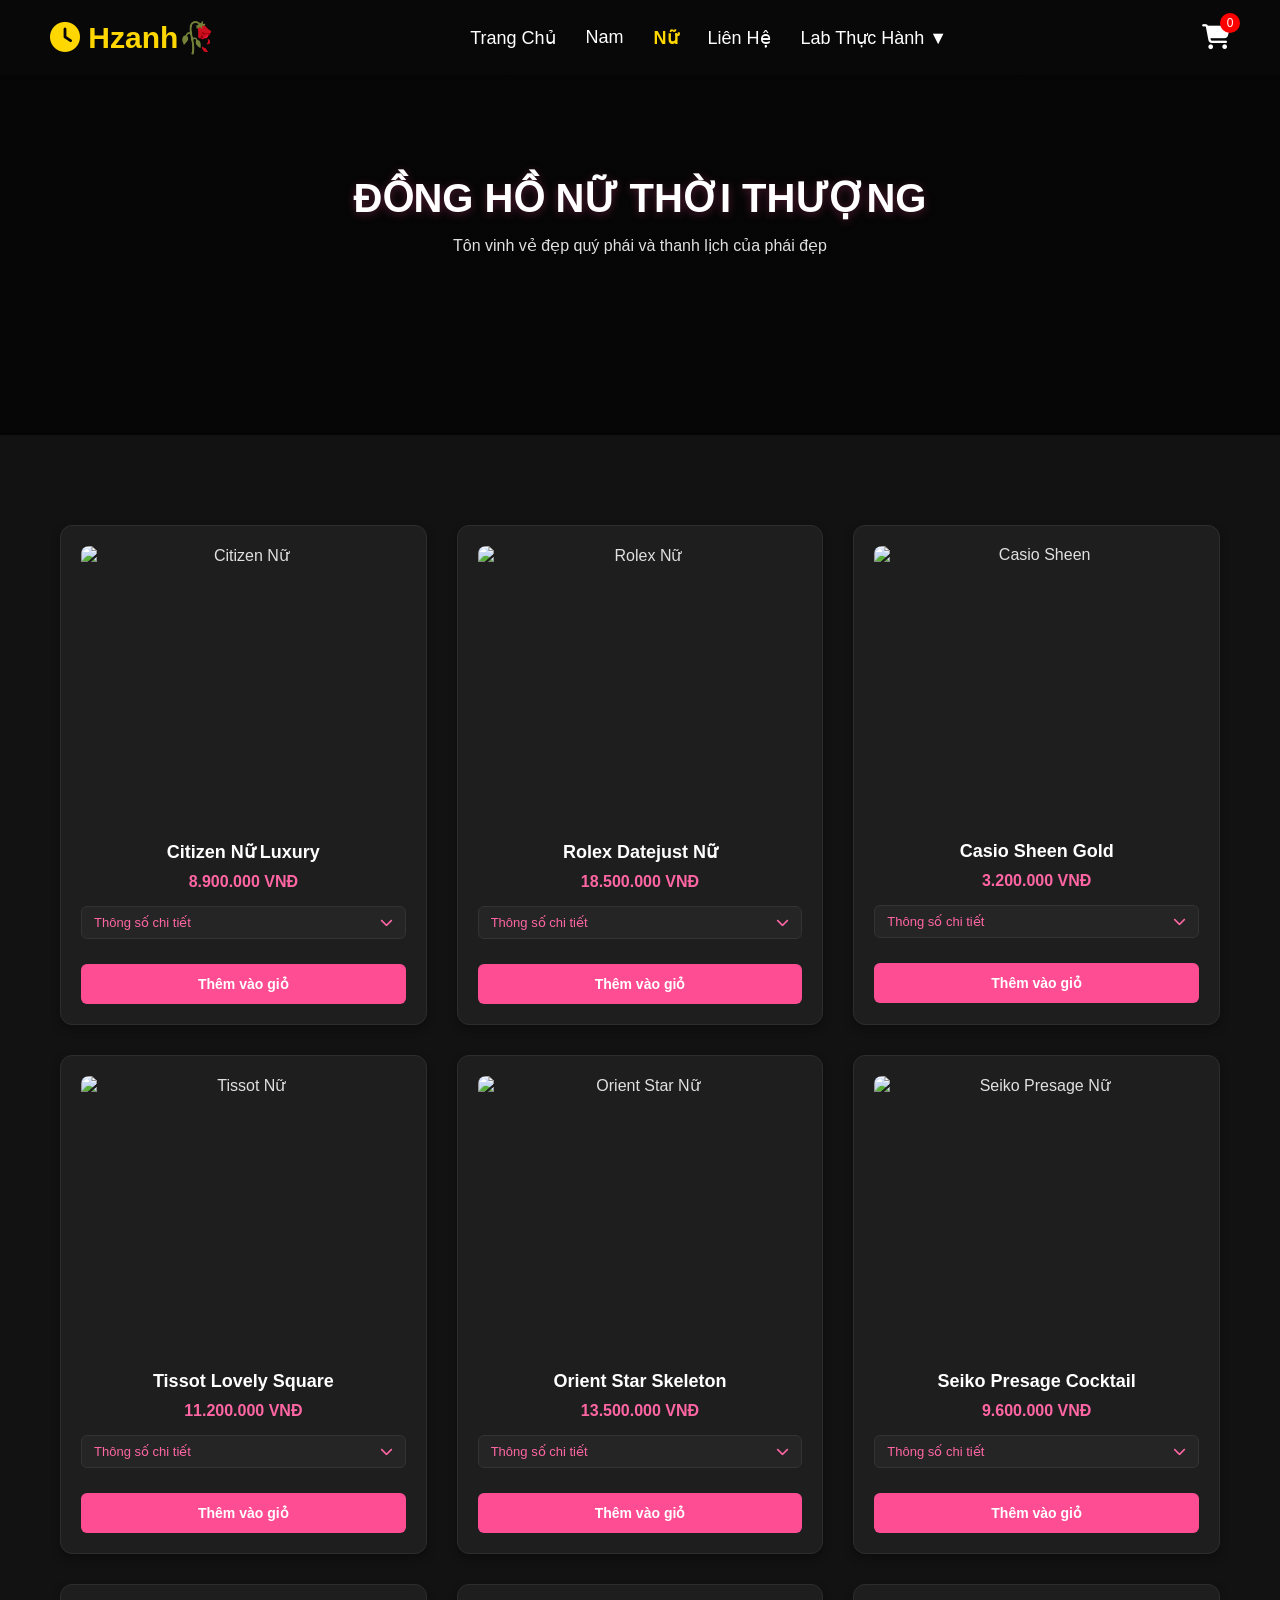
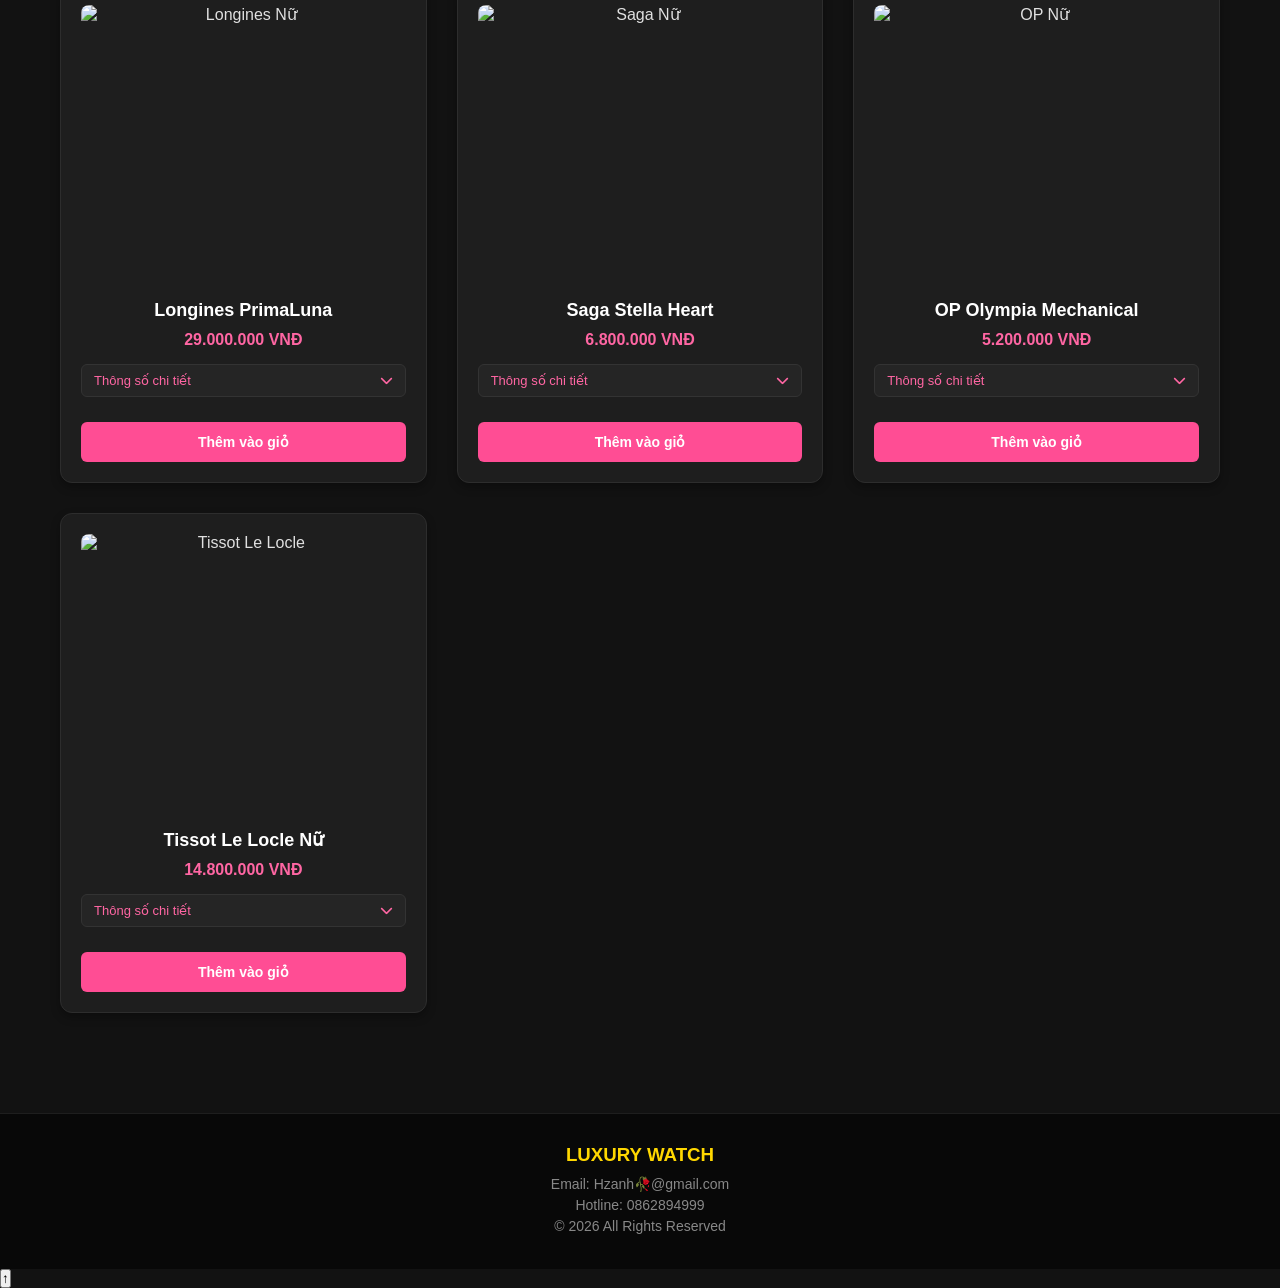
==== nu.html @ 160dbbc7 "Add files via upload" ====
<!DOCTYPE html>
<html lang="vi">

<head>
    <meta charset="UTF-8">
    <meta name="viewport" content="width=device-width, initial-scale=1.0">
    <title>Đồng Hồ Nữ - Hzanh🥀</title>

    <link rel="stylesheet" href="style.css">

    <link rel="stylesheet" href="https://cdnjs.cloudflare.com/ajax/libs/font-awesome/6.5.1/css/all.min.css">
</head>

<body>

    <header>
        <div class="logo">
            <i class="fa-solid fa-clock"></i>
            Hzanh🥀
        </div>

        <nav>
            <a href="index.html">Trang Chủ</a>
            <a href="nam.html">Nam</a>
            <a href="nu.html" style="color: gold; font-weight: bold;">Nữ</a>
            <a href="#">Liên Hệ</a>

            <div class="dropdown">
                <a href="#">Lab Thực Hành ▼</a>
                <div class="dropdown-content">
                    <a href="#">Lab 1</a>
                    <a href="#">Lab 2</a>
                    <a href="#">Lab 3</a>
                    <a href="#">Lab 4</a>
                    <a href="#">Lab 5</a>
                </div>
            </div>
        </nav>

        <div class="cart">
            <i class="fa-solid fa-cart-shopping"></i>
            <span id="cart-count">0</span>
        </div>
    </header>

    <section class="banner" style="background-image: linear-gradient(rgba(0,0,0,0.5), rgba(0,0,0,0.5)), url('images/banner-nu.jpg'); min-height: 40vh;">
        <div class="banner-content">
            <h1>ĐỒNG HỒ NỮ THỜI THƯỢNG</h1>
            <p>Tôn vinh vẻ đẹp quý phái và thanh lịch của phái đẹp</p>
        </div>
    </section>

    <section class="products" style="padding: 50px 20px;">
        
        <div class="card">
            <img src="images/citizen.jpg" alt="Citizen Nữ">
            <h3>Citizen Nữ Luxury</h3>
            <p class="price">8.900.000 VNĐ</p>
            <div class="toggle-specs-btn">
                Thông số chi tiết <i class="fa-solid fa-chevron-down"></i>
            </div>
            <div class="product-specs-dropdown">
                <p class="desc">Đỉnh cao chế tác cơ khí lộ tim Open Heart quyến rũ.</p>
                <ul>
                    <li><i class="fa-solid fa-circle-info"></i> <span>Bộ máy:</span> Automatic (Cơ tự động Nhật Bản)</li>
                    <li><i class="fa-solid fa-circle-info"></i> <span>Kích thước:</span> 34 mm</li>
                    <li><i class="fa-solid fa-circle-info"></i> <span>Mặt kính:</span> Sapphire nguyên khối</li>
                    <li><i class="fa-solid fa-circle-info"></i> <span>Chống nước:</span> 5 ATM</li>
                </ul>
            </div>
            <button>Thêm vào giỏ</button>
        </div>

        <div class="card">
            <img src="images/nu-1.jpg" alt="Rolex Nữ">
            <h3>Rolex Datejust Nữ</h3>
            <p class="price">18.500.000 VNĐ</p>
            <div class="toggle-specs-btn">
                Thông số chi tiết <i class="fa-solid fa-chevron-down"></i>
            </div>
            <div class="product-specs-dropdown">
                <p class="desc">Vẻ đẹp trường tồn vượt thời gian với vành khía sang trọng.</p>
                <ul>
                    <li><i class="fa-solid fa-circle-info"></i> <span>Bộ máy:</span> Automatic Calibre Thụy Sĩ</li>
                    <li><i class="fa-solid fa-circle-info"></i> <span>Kích thước:</span> 28 mm</li>
                    <li><i class="fa-solid fa-circle-info"></i> <span>Tính năng:</span> Lịch ngày góc 3 giờ kính lúp</li>
                    <li><i class="fa-solid fa-circle-info"></i> <span>Chống nước:</span> 10 ATM</li>
                </ul>
            </div>
            <button>Thêm vào giỏ</button>
        </div>

        <div class="card">
            <img src="images/nu-2.jpg" alt="Casio Sheen">
            <h3>Casio Sheen Gold</h3>
            <p class="price">3.200.000 VNĐ</p>
            <div class="toggle-specs-btn">
                Thông số chi tiết <i class="fa-solid fa-chevron-down"></i>
            </div>
            <div class="product-specs-dropdown">
                <p class="desc">Màu vàng gold sang chảnh với chuyển động cơ học mượt mà.</p>
                <ul>
                    <li><i class="fa-solid fa-circle-info"></i> <span>Bộ máy:</span> Automatic (Máy cơ lộ đáy)</li>
                    <li><i class="fa-solid fa-circle-info"></i> <span>Kích thước:</span> 32 mm</li>
                    <li><i class="fa-solid fa-circle-info"></i> <span>Vỏ & Dây:</span> Thép mạ PVD vàng công nghệ cao</li>
                    <li><i class="fa-solid fa-circle-info"></i> <span>Chống nước:</span> 3 ATM</li>
                </ul>
            </div>
            <button>Thêm vào giỏ</button>
        </div>

        <div class="card">
            <img src="images/nu-3.jpg" alt="Tissot Nữ">
            <h3>Tissot Lovely Square</h3>
            <p class="price">11.200.000 VNĐ</p>
            <div class="toggle-specs-btn">
                Thông số chi tiết <i class="fa-solid fa-chevron-down"></i>
            </div>
            <div class="product-specs-dropdown">
                <p class="desc">Đồng hồ mặt vuông cổ điển đậm chất quý cô Paris.</p>
                <ul>
                    <li><i class="fa-solid fa-circle-info"></i> <span>Bộ máy:</span> Automatic Powermatic Thụy Sĩ</li>
                    <li><i class="fa-solid fa-circle-info"></i> <span>Kích thước:</span> 20x20 mm (Mặt vuông nhỏ)</li>
                    <li><i class="fa-solid fa-circle-info"></i> <span>Mặt số:</span> Đính 12 viên kim cương nhân tạo</li>
                    <li><i class="fa-solid fa-circle-info"></i> <span>Chống nước:</span> 3 ATM</li>
                </ul>
            </div>
            <button>Thêm vào giỏ</button>
        </div>

        <div class="card">
            <img src="images/nu-4.jpg" alt="Orient Star Nữ">
            <h3>Orient Star Skeleton</h3>
            <p class="price">13.500.000 VNĐ</p>
            <div class="toggle-specs-btn">
                Thông số chi tiết <i class="fa-solid fa-chevron-down"></i>
            </div>
            <div class="product-specs-dropdown">
                <p class="desc">Thiết kế bán lộ cơ tuyệt mỹ để lộ những chuyển động tinh xảo.</p>
                <ul>
                    <li><i class="fa-solid fa-circle-info"></i> <span>Bộ máy:</span> In-house Automatic Made in Japan</li>
                    <li><i class="fa-solid fa-circle-info"></i> <span>Kích thước:</span> 30.5 mm</li>
                    <li><i class="fa-solid fa-circle-info"></i> <span>Thời gian trữ cót:</span> Lên đến 50 giờ</li>
                    <li><i class="fa-solid fa-circle-info"></i> <span>Chống nước:</span> 5 ATM</li>
                </ul>
            </div>
            <button>Thêm vào giỏ</button>
        </div>

        <div class="card">
            <img src="images/nu-5.jpg" alt="Seiko Presage Nữ">
            <h3>Seiko Presage Cocktail</h3>
            <p class="price">9.600.000 VNĐ</p>
            <div class="toggle-specs-btn">
                Thông số chi tiết <i class="fa-solid fa-chevron-down"></i>
            </div>
            <div class="product-specs-dropdown">
                <p class="desc">Họa tiết tia sương lấp lánh lấy cảm hứng từ những ly cocktail quyến rũ.</p>
                <ul>
                    <li><i class="fa-solid fa-circle-info"></i> <span>Bộ máy:</span> Automatic Caliber 4R38</li>
                    <li><i class="fa-solid fa-circle-info"></i> <span>Kích thước:</span> 33.8 mm</li>
                    <li><i class="fa-solid fa-circle-info"></i> <span>Tính năng:</span> Hỗ trợ cót tay & dừng kim giây</li>
                    <li><i class="fa-solid fa-circle-info"></i> <span>Chống nước:</span> 5 ATM</li>
                </ul>
            </div>
            <button>Thêm vào giỏ</button>
        </div>

        <div class="card">
            <img src="images/nu-6.jpg" alt="Longines Nữ">
            <h3>Longines PrimaLuna</h3>
            <p class="price">29.000.000 VNĐ</p>
            <div class="toggle-specs-btn">
                Thông số chi tiết <i class="fa-solid fa-chevron-down"></i>
            </div>
            <div class="product-specs-dropdown">
                <p class="desc">Tuyệt tác lấy cảm hứng từ vẻ đẹp huyền ảo của mặt trăng.</p>
                <ul>
                    <li><i class="fa-solid fa-circle-info"></i> <span>Bộ máy:</span> Automatic Thụy Sĩ đỉnh cao</li>
                    <li><i class="fa-solid fa-circle-info"></i> <span>Kích thước:</span> 30 mm</li>
                    <li><i class="fa-solid fa-circle-info"></i> <span>Kim đồng hồ:</span> Kim thép xanh nung đẳng cấp</li>
                    <li><i class="fa-solid fa-circle-info"></i> <span>Chống nước:</span> 3 ATM</li>
                </ul>
            </div>
            <button>Thêm vào giỏ</button>
        </div>

        <div class="card">
            <img src="images/nu-7.jpg" alt="Saga Nữ">
            <h3>Saga Stella Heart</h3>
            <p class="price">6.800.000 VNĐ</p>
            <div class="toggle-specs-btn">
                Thông số chi tiết <i class="fa-solid fa-chevron-down"></i>
            </div>
            <div class="product-specs-dropdown">
                <p class="desc">Sự pha trộn độc đáo giữa đồng hồ cơ và lắc tay đính đá Swarovski.</p>
                <ul>
                    <li><i class="fa-solid fa-circle-info"></i> <span>Bộ máy:</span> Automatic (Cơ tự động trữ cót lâu)</li>
                    <li><i class="fa-solid fa-circle-info"></i> <span>Kích thước:</span> 28 mm</li>
                    <li><i class="fa-solid fa-circle-info"></i> <span>Chất liệu:</span> Đính đá pha lê Swarovski chính hãng</li>
                    <li><i class="fa-solid fa-circle-info"></i> <span>Chống nước:</span> 3 ATM</li>
                </ul>
            </div>
            <button>Thêm vào giỏ</button>
        </div>

        <div class="card">
            <img src="images/nu-8.jpg" alt="OP Nữ">
            <h3>OP Olympia Mechanical</h3>
            <p class="price">5.200.000 VNĐ</p>
            <div class="toggle-specs-btn">
                Thông số chi tiết <i class="fa-solid fa-chevron-down"></i>
            </div>
            <div class="product-specs-dropdown">
                <p class="desc">Thiết kế tiểu Rolex sang trọng với mức giá cực kỳ phải chăng.</p>
                <ul>
                    <li><i class="fa-solid fa-circle-info"></i> <span>Bộ máy:</span> Automatic (Máy cơ Nhật Bản bền bỉ)</li>
                    <li><i class="fa-solid fa-circle-info"></i> <span>Kích thước:</span> 26 mm (Cực ôm tay nhỏ)</li>
                    <li><i class="fa-solid fa-circle-info"></i> <span>Kính:</span> Kính Sapphire chống trầy xước tuyệt đối</li>
                    <li><i class="fa-solid fa-circle-info"></i> <span>Chống nước:</span> 3 ATM</li>
                </ul>
            </div>
            <button>Thêm vào giỏ</button>
        </div>

        <div class="card">
            <img src="images/nu-9.jpg" alt="Tissot Le Locle">
            <h3>Tissot Le Locle Nữ</h3>
            <p class="price">14.800.000 VNĐ</p>
            <div class="toggle-specs-btn">
                Thông số chi tiết <i class="fa-solid fa-chevron-down"></i>
            </div>
            <div class="product-specs-dropdown">
                <p class="desc">Mang tên thị trấn khai sinh ra Tissot - Cổ điển đậm chất di sản châu Âu.</p>
                <ul>
                    <li><i class="fa-solid fa-circle-info"></i> <span>Bộ máy:</span> Automatic Swiss Made chuẩn chỉnh</li>
                    <li><i class="fa-solid fa-circle-info"></i> <span>Kích thước:</span> 29 mm</li>
                    <li><i class="fa-solid fa-circle-info"></i> <span>Họa tiết:</span> Mặt số dập vân Guilloché vô cùng tinh xảo</li>
                    <li><i class="fa-solid fa-circle-info"></i> <span>Chống nước:</span> 3 ATM</li>
                </ul>
            </div>
            <button>Thêm vào giỏ</button>
        </div>

    </section>

    <footer>
        <h3>LUXURY WATCH</h3>
        <p>Email: Hzanh🥀@gmail.com</p>
        <p>Hotline: 0862894999</p>
        <p>© 2026 All Rights Reserved</p>
    </footer>

    <button id="topBtn">↑</button>

    <script src="scrip.js"></script>

</body>

</html>
---- style.css ----
/* ==========================================================================
   1. CẤU HÌNH CHUNG & RESET MẶC ĐỊNH
   ========================================================================== */
* {
    margin: 0;
    padding: 0;
    box-sizing: border-box;
    font-family: Arial, sans-serif;
}

body {
    background-color: #121212; /* Màu đen xám, dịu mắt không bị chói */
    color: #e0e0e0;           /* Chữ màu trắng xám nhẹ */
}

/* ==========================================================================
   2. HEADER & THANH ĐIỀU HƯỚNG (MENU)
   ========================================================================== */
header {
    background-color: #080808 !important; /* Đen tuyền cực sang */
    padding: 20px 50px;
    display: flex;
    justify-content: space-between;
    align-items: center;
    position: sticky;
    top: 0;
    z-index: 1000;
}

.logo {
    color: gold;
    font-size: 30px;
    font-weight: bold;
}

nav {
    display: flex;
    gap: 30px;
    align-items: center;
}

nav a {
    color: white;
    text-decoration: none;
    font-size: 18px;
    transition: color 0.3s ease;
}

nav a:hover {
    color: gold;
}

/* MENU DROPDOWN (LAB THỰC HÀNH) */
.dropdown {
    position: relative;
}

.dropdown-content {
    display: none;
    position: absolute;
    top: 30px;
    background: white;
    min-width: 180px;
    border-radius: 8px;
    overflow: hidden;
    box-shadow: 0 4px 10px rgba(0,0,0,0.3);
}

.dropdown-content a {
    display: block;
    color: black;
    padding: 12px;
    border-bottom: 1px solid #ddd;
}

.dropdown-content a:hover {
    background: #eee;
}

.dropdown:hover .dropdown-content {
    display: block;
}

/* GIỎ HÀNG (CART) */
.cart {
    color: white;
    font-size: 25px;
    position: relative;
}

#cart-count {
    position: absolute;
    top: -10px;
    right: -10px;
    background: red;
    color: white;
    border-radius: 50%;
    width: 20px;
    height: 20px;
    display: flex;
    justify-content: center;
    align-items: center;
    font-size: 12px;
}

/* ==========================================================================
   3. BANNER & KHU VỰC SIÊU SALE
   ========================================================================== */
.banner {
    background-image: linear-gradient(rgba(0,0,0,0.7), rgba(0,0,0,0.7)), url('images/banner-nu.jpg') !important;
    background-size: cover;
    background-position: center;
    padding: 100px 20px;
    text-align: center;
}

.banner-content h1 {
    color: #fff;
    font-size: 40px;
    margin-bottom: 15px;
    text-shadow: 0 2px 10px rgba(255, 77, 148, 0.3);
}

/* ==========================================================================
   4. CẤU TRÚC LƯỚI & CARD SẢN PHẨM (PRODUCTS)
   ========================================================================== */
.products {
    display: grid;
    grid-template-columns: repeat(auto-fit, minmax(280px, 1fr)); /* Chia cột tự động đều tăm tắp */
    gap: 30px;
    max-width: 1200px;
    margin: 40px auto;
    padding: 0 20px;
}

/* Khung bọc từng sản phẩm */
.card {
    background-color: #1e1e1e; /* Nền card màu xám tối */
    border: 1px solid #2d2d2d; /* Viền mờ phân cách */
    border-radius: 12px;
    padding: 20px;
    text-align: center;
    overflow: hidden;
    transition: all 0.4s cubic-bezier(0.165, 0.84, 0.44, 1);
    box-shadow: 0 4px 10px rgba(0, 0, 0, 0.3);
}

/* Hiệu ứng khi RE CHUỘT vào Card */
.card:hover {
    transform: translateY(-8px); 
    background-color: #252525; /* Sáng lên một chút */
    border-color: #ff4d94;     /* Viền đổi sang màu hồng nổi bật */
    box-shadow: 0 15px 30px rgba(255, 77, 148, 0.15); /* Đổ bóng phát sáng mờ */
}

/* Khống chế kích thước ảnh đồng hồ đứng vuông vắn */
.card img {
    width: 100%;
    height: 280px;         /* Ép chiều cao cố định tránh ảnh to đè chữ */
    object-fit: cover;     /* Giữ tỷ lệ ảnh, tự động cắt viền thừa không lo dẹt */
    border-radius: 8px;
    display: block;
    margin-bottom: 15px;
    transition: transform 0.5s ease;
}

.card:hover img {
    transform: scale(1.05); /* Phóng to nhẹ hình ảnh khi hover card */
}

.card h3 {
    color: #ffffff;
    font-size: 18px;
    margin-bottom: 10px;
}

/* Màu giá tiền nổi bật */
.card .price {
    color: #ff66a3; /* Hồng sáng */
    font-weight: bold;
    font-size: 16px;
    margin-bottom: 15px;
}

/* Nút bấm Thêm vào giỏ hàng */
.card button {
    background-color: #ff4d94; /* Màu hồng nổi bật */
    color: #ffffff;
    border: none;
    padding: 12px 20px;
    cursor: pointer;
    border-radius: 6px;
    width: 100%;
    font-weight: bold;
    font-size: 14px;
    margin-top: 15px;
    transition: all 0.3s ease;
}

.card button:hover {
    background-color: #ffffff; 
    color: #ff4d94;
    box-shadow: 0 0 15px rgba(255, 77, 148, 0.4);
}

/* ==========================================================================
   5. BỔ SUNG: HIỆU ỨNG ẤN VÔ HIỆN THÔNG SỐ (ACCORDION TOGGLE)
   ========================================================================== */

/* Nút bấm mở rộng (Mũi tên) */
.toggle-specs-btn {
    background: #252525;
    color: #ff66a3;
    padding: 8px 12px;
    border-radius: 6px;
    font-size: 13px;
    cursor: pointer;
    margin: 10px 0;
    display: flex;
    justify-content: space-between; /* Đẩy chữ sang trái, mũi tên sang phải */
    align-items: center;
    border: 1px solid #333;
    transition: all 0.3s ease;
}

.toggle-specs-btn:hover {
    background: #333;
    border-color: #ff4d94;
}

/* Icon mũi tên mặc định hướng xuống */
.toggle-specs-btn i {
    transition: transform 0.3s ease;
}

/* Khối thông số chi tiết (Mặc định ẩn kín đi) */
.product-specs-dropdown {
    max-height: 0;
    overflow: hidden;
    text-align: left;
    font-size: 13px;
    transition: max-height 0.3s ease-out; /* Tạo chuyển động mượt khi xổ xuống */
}

/* Trạng thái KÍCH HOẠT khi ấn mở (Được JS thêm class .active) */
.product-specs-dropdown.active {
    max-height: 250px; /* Cho phép mở rộng chiều cao tối đa */
    margin-top: 12px;
    border-top: 1px dashed #3a3a3a; /* Đường kẻ mờ ngăn cách */
    padding-top: 12px;
}

/* Xoay ngược mũi tên lên trên khi đang hiển thị */
.toggle-specs-btn.active i {
    transform: rotate(180deg);
    color: #ff4d94;
}

/* Định dạng danh sách thông số bên trong */
.product-specs-dropdown .desc {
    color: #b3b3b3;
    font-style: italic;
    margin-bottom: 8px;
    line-height: 1.4;
}

.product-specs-dropdown ul {
    list-style: none;
}

.product-specs-dropdown ul li {
    color: #e0e0e0;
    margin-bottom: 6px;
    display: flex;
    align-items: center;
}

.product-specs-dropdown ul li i {
    color: #ff4d94;
    font-size: 9px;
    margin-right: 8px;
}

.product-specs-dropdown ul li span {
    font-weight: 600;
    color: #ff66a3;
    margin-right: 5px;
}

/* Nhãn New / Sale (Nếu có dùng) */
.badge-sale {
    background: #ff4d94;
    color: #fff;
    box-shadow: 0 0 8px rgba(255, 77, 148, 0.5);
}

/* ==========================================================================
   6. FOOTER (CHÂN TRANG)
   ========================================================================== */
footer {
    background-color: #080808 !important;
    padding: 30px 20px;
    text-align: center;
    margin-top: 50px;
    border-top: 1px solid #1e1e1e;
}

footer h3 {
    color: gold;
    margin-bottom: 10px;
}

footer p {
    font-size: 14px;
    color: #888;
    margin-bottom: 5px;
}
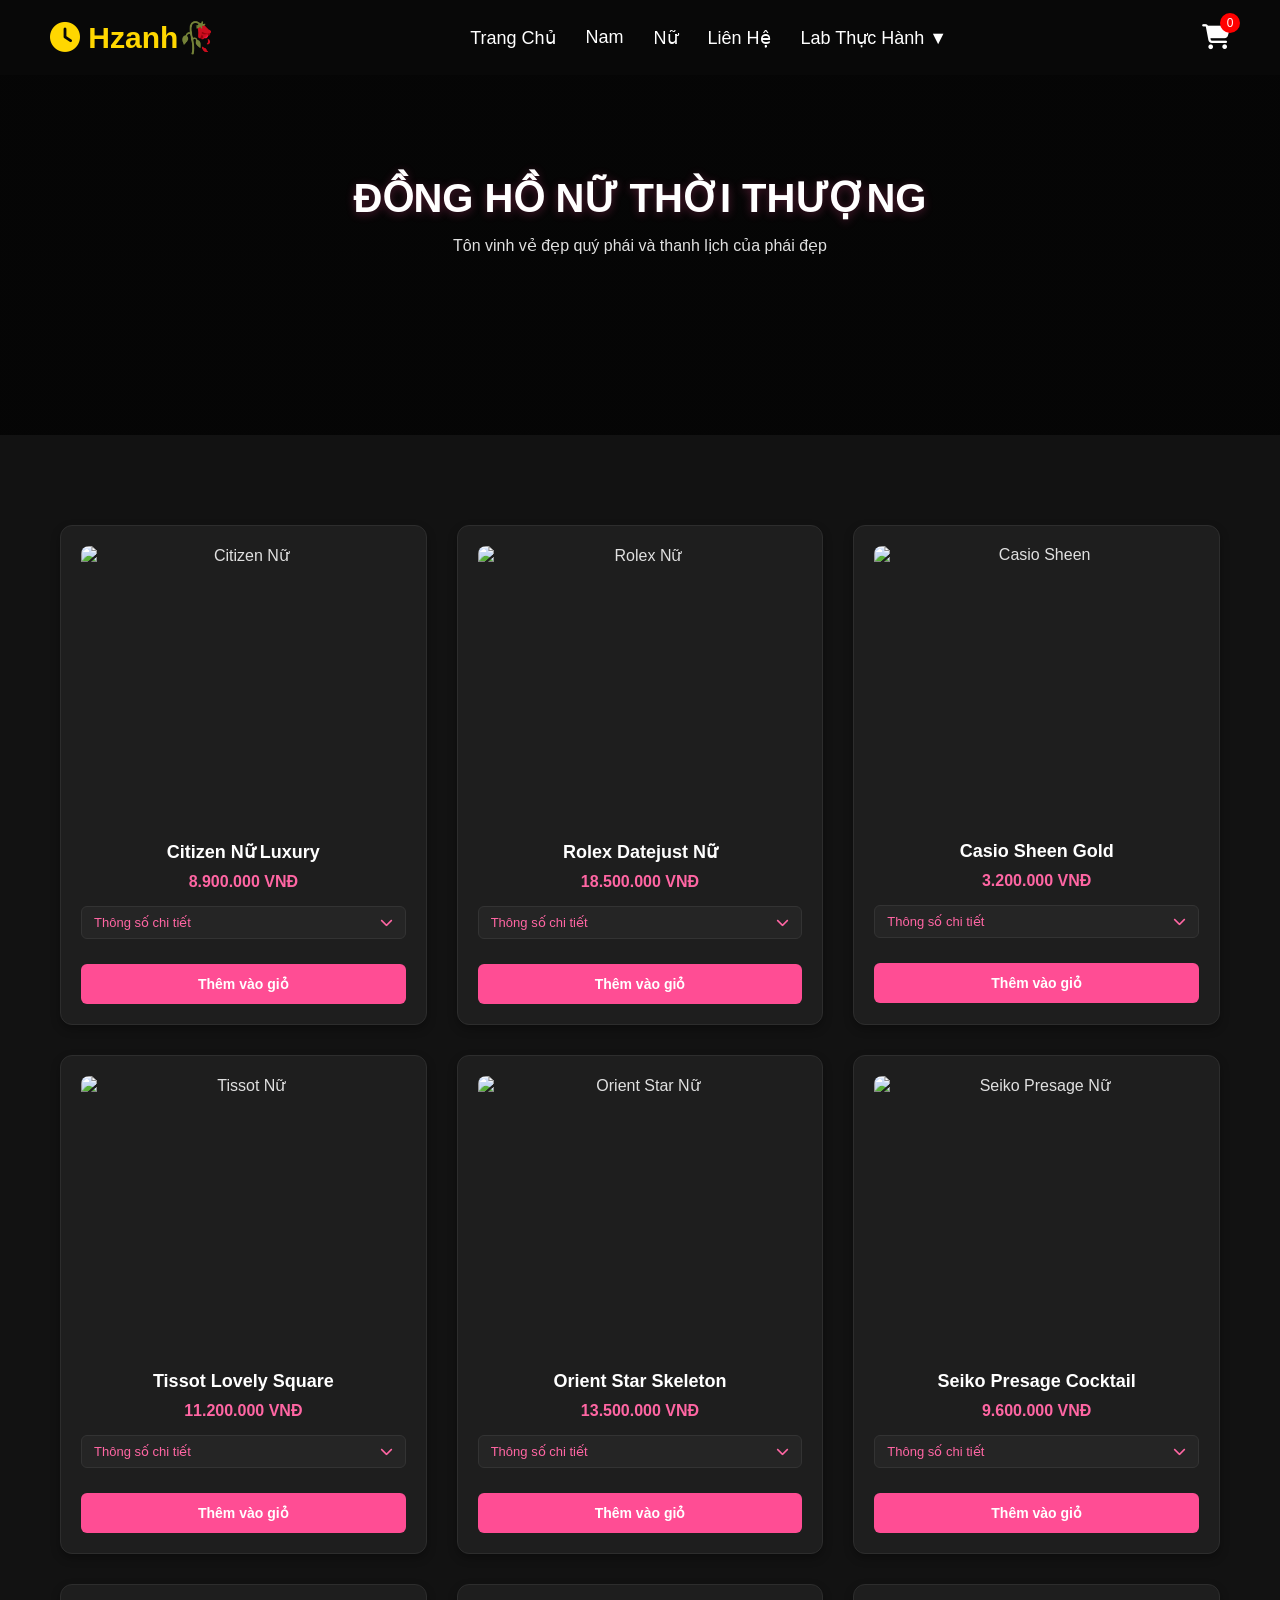
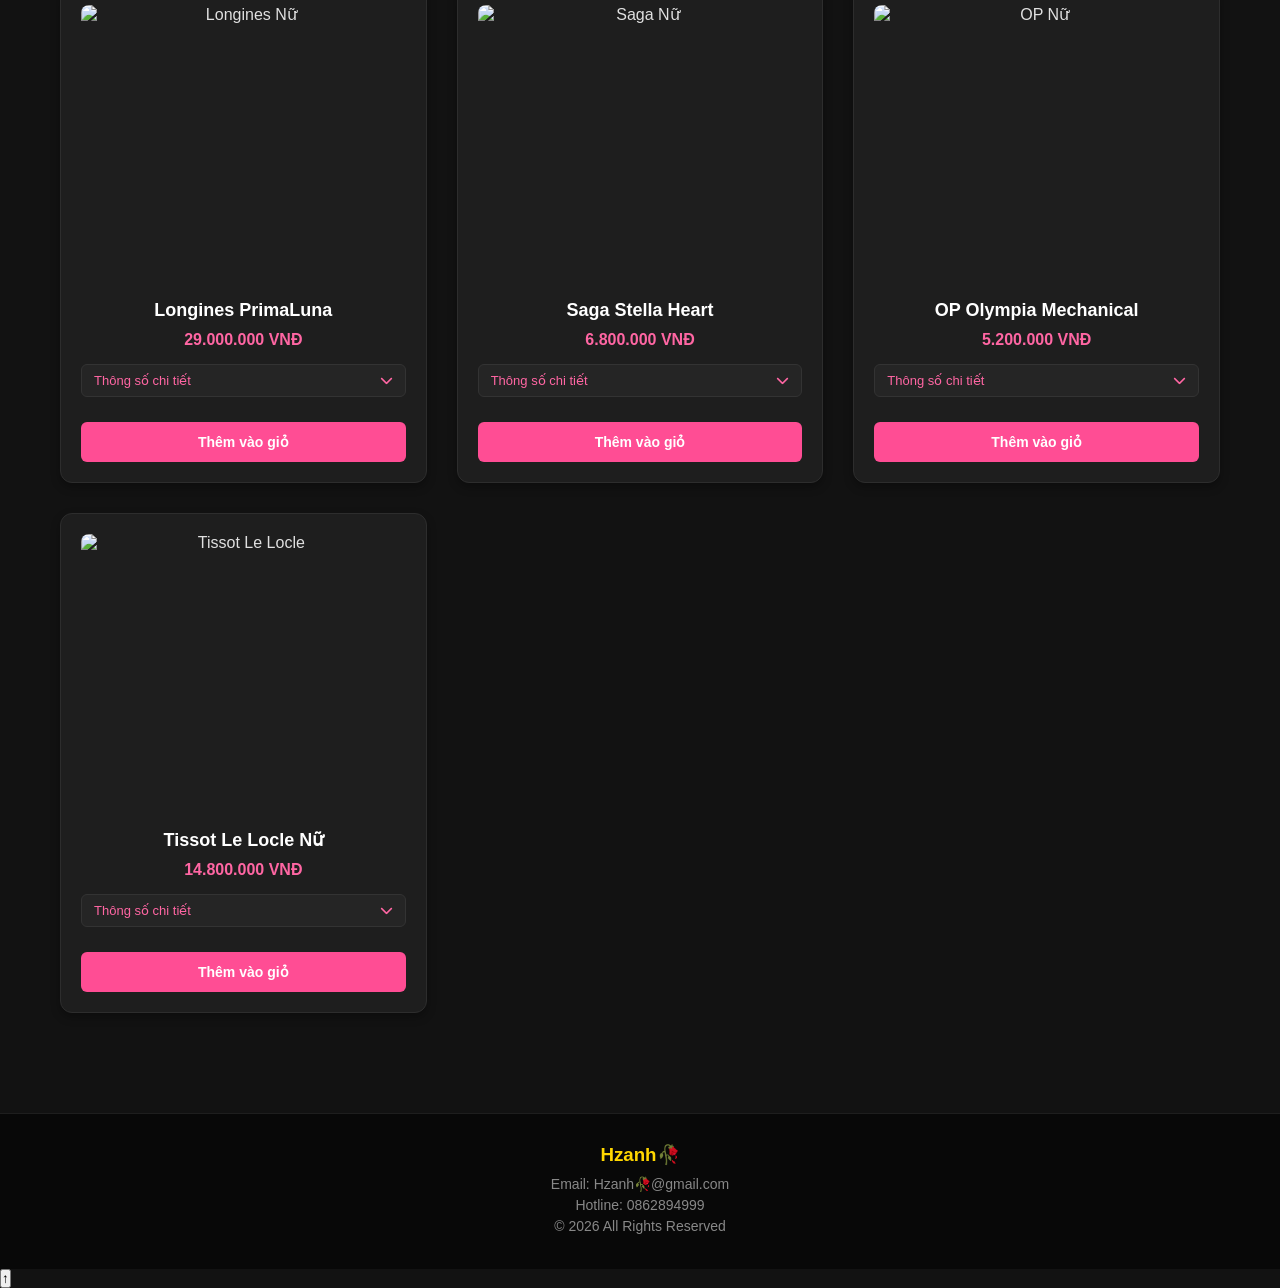
==== commit d5cf15d8: "Add files via upload" ====
--- a/nu.html
+++ b/nu.html
@@ -20,10 +20,10 @@
         </div>
 
         <nav>
-            <a href="index.html">Trang Chủ</a>
-            <a href="nam.html">Nam</a>
-            <a href="nu.html" style="color: gold; font-weight: bold;">Nữ</a>
-            <a href="#">Liên Hệ</a>
+           <a href="index.html">Trang Chủ</a>
+               <a href="nam.html">Nam</a>
+            <a href="nu.html">Nữ</a>
+              <a href="lienhe.html">Liên Hệ</a>
 
             <div class="dropdown">
                 <a href="#">Lab Thực Hành ▼</a>
@@ -245,7 +245,7 @@
     </section>
 
     <footer>
-        <h3>LUXURY WATCH</h3>
+        <h3>Hzanh🥀</h3>
         <p>Email: Hzanh🥀@gmail.com</p>
         <p>Hotline: 0862894999</p>
         <p>© 2026 All Rights Reserved</p>
--- a/style.css
+++ b/style.css
@@ -314,4 +314,138 @@
     font-size: 14px;
     color: #888;
     margin-bottom: 5px;
+}
+/* Nút bấm thông số chi tiết */
+.toggle-specs-btn {
+    background: #252525;
+    color: #ff66a3;
+    padding: 8px 12px;
+    border-radius: 6px;
+    font-size: 13px;
+    cursor: pointer;
+    margin: 10px 0;
+    display: flex;
+    justify-content: space-between;
+    align-items: center;
+    border: 1px solid #333;
+    transition: all 0.3s ease;
+}
+
+.toggle-specs-btn:hover {
+    background: #333;
+    border-color: #ff4d94;
+}
+
+/* Biểu tượng mũi tên */
+.toggle-specs-btn i {
+    transition: transform 0.3s ease;
+}
+
+/* Khối thông số (Mặc định ẩn hoàn toàn) */
+.product-specs-dropdown {
+    max-height: 0;
+    overflow: hidden;
+    text-align: left;
+    font-size: 13px;
+    transition: max-height 0.3s ease-out; /* Tạo hiệu ứng mượt khi mở rộng */
+}
+
+/* 🌟 KHI ĐƯỢC JS THÊM CLASS .active -> BUNG CHIỀU CAO ĐỂ HIỂN THỊ */
+.product-specs-dropdown.active {
+    max-height: 250px !important; /* Ép buộc mở rộng chiều cao tối đa */
+    margin-top: 12px;
+    border-top: 1px dashed #3a3a3a;
+    padding-top: 12px;
+}
+
+/* Xoay ngược mũi tên lên trên khi đang hiển thị */
+.toggle-specs-btn.active i {
+    transform: rotate(180deg);
+    color: #ff4d94;
+}
+
+/* Định dạng chữ danh sách bên trong */
+.product-specs-dropdown .desc {
+    color: #b3b3b3;
+    font-style: italic;
+    margin-bottom: 8px;
+    line-height: 1.4;
+}
+
+.product-specs-dropdown ul {
+    list-style: none;
+}
+
+.product-specs-dropdown ul li {
+    color: #e0e0e0;
+    margin-bottom: 6px;
+    display: flex;
+    align-items: center;
+}
+
+.product-specs-dropdown ul li i {
+    color: #ff4d94;
+    font-size: 9px;
+    margin-right: 8px;
+}
+
+.product-specs-dropdown ul li span {
+    font-weight: 600;
+    color: #ff66a3;
+    margin-right: 5px;
+}
+/* 1. Hiển thị thông số trong trang sản phẩm */
+.product-specs-dropdown {
+    display: none;
+    background: #222;
+    padding: 10px;
+    margin-top: 10px;
+    border-radius: 6px;
+    color: #fff;
+}
+
+.product-specs-dropdown.active {
+    display: block;
+}
+/* 2. Định dạng danh sách thông số cho đẹp */
+.product-specs-dropdown ul {
+    list-style: none;
+    padding: 0;
+}
+
+.product-specs-dropdown li {
+    margin-bottom: 5px;
+    border-bottom: 1px solid #444;
+    padding-bottom: 5px;
+}
+
+/* 3. Đảm bảo mô tả không bị ẩn */
+.desc {
+    display: block !important;
+    color: #ccc;
+    font-style: italic;
+    margin-bottom: 10px;
+}
+/* Ẩn nội dung mặc định */
+.product-specs-dropdown {
+    display: none; 
+    padding: 10px;
+    background: #1a1a1a;
+    border: 1px solid #333;
+}
+
+/* Class này dùng để mở thông số */
+.product-specs-dropdown.active {
+    display: block;
+}
+
+/* Định dạng nút bấm đóng mở */
+.toggle-btn {
+    cursor: pointer;
+    background: #333;
+    color: white;
+    padding: 5px;
+    width: 100%;
+    text-align: left;
+    border: none;
 }
